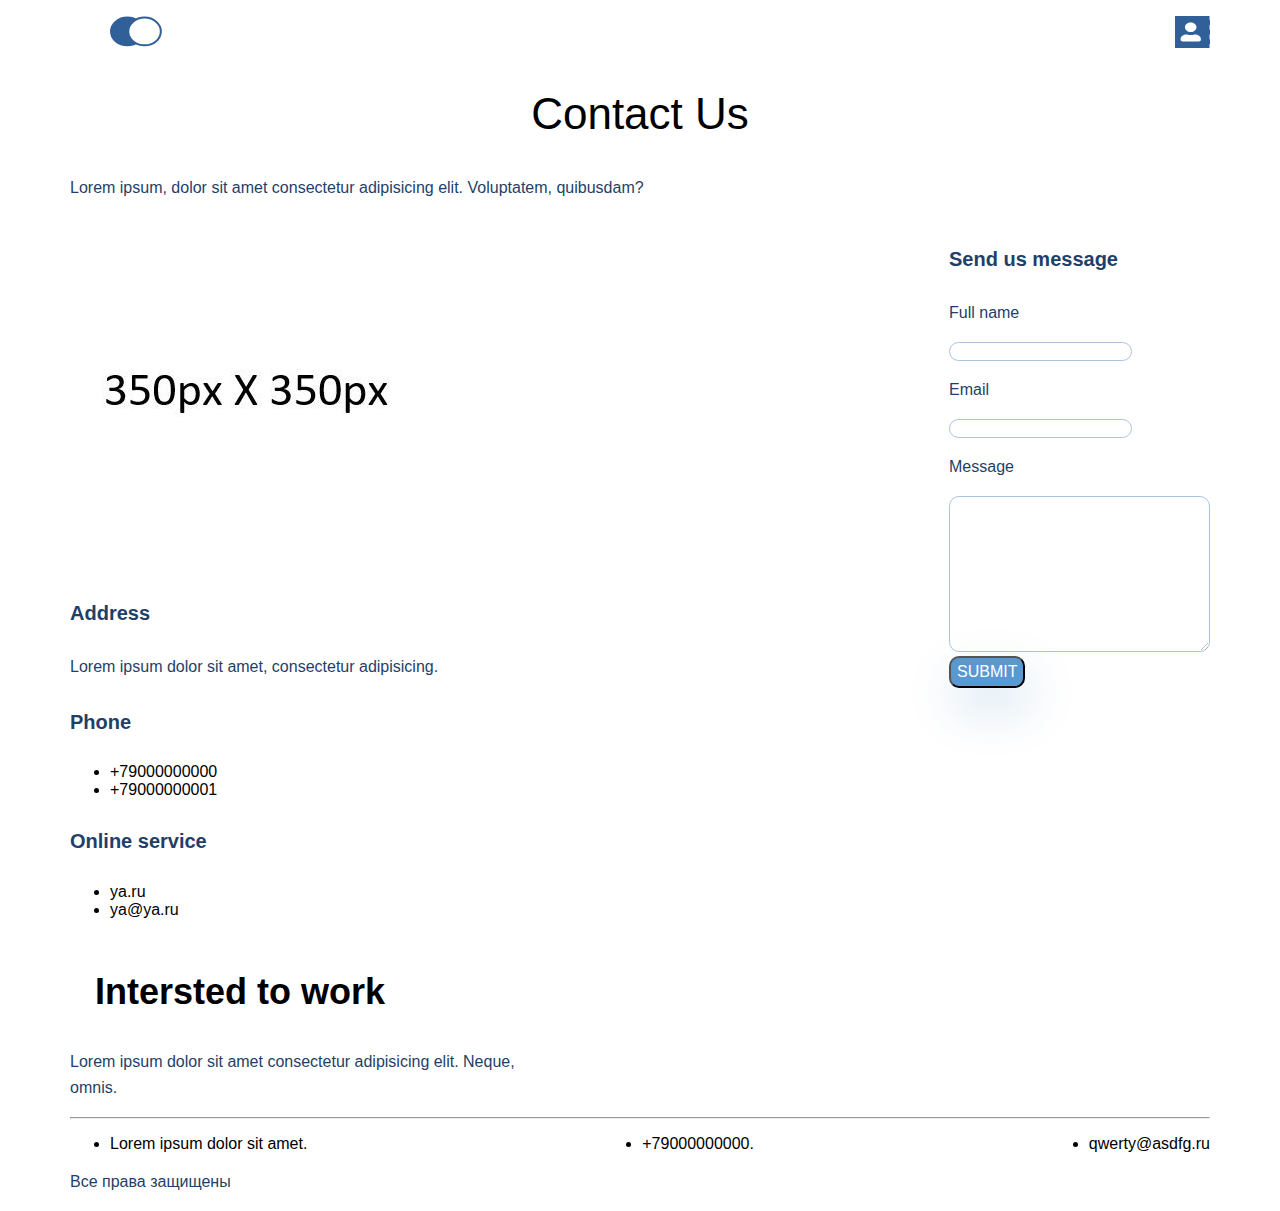
==== html_css/contacts.html @ d255c2b1 "First commit" ====
<!DOCTYPE html>
<html lang="en">

<head>
    <meta charset="UTF-8">
    <meta http-equiv="X-UA-Compatible" content="IE=edge">
    <meta name="viewport" content="width=device-width, initial-scale=1.0">
    <title>Document</title>
    <link rel="stylesheet" href="style/style.css">
</head>

<body>
    <div class="container">
        <ul class="header">
            <li><a href="index.html"><img src="img/index_logo.svg" alt="Главная"></a></li>
            <li><a href="contacts.html"><img src="img/contacts_logo.svg" alt="Контакты"> </a></li>
        </ul>
    </div>
    <div class="contacts-header">
        <div class="container">
            <h2 class="heading-contacts">Contact Us</h2>
            <p class="text">Lorem ipsum, dolor sit amet consectetur adipisicing elit. Voluptatem, quibusdam?</p>
        </div>
    </div>
    <form action="#" class="container main">
        <div class="contacts-info">
            <img src="img/pic1.jpg">
            <h4 class="heading_mini">Address</h4>
            <p class="text">Lorem ipsum dolor sit amet, consectetur adipisicing.</p>
            <h4 class="heading_mini">Phone</h4>
            <ul>
                <li>+79000000000</li>
                <li>+79000000001</li>
            </ul>
            <h4 class="heading_mini">Online service</h4>
            <ul>
                <li>ya.ru</li>
                <li>ya@ya.ru</li>
            </ul>
        </div>
        <div class="form">
            <h4 class="heading_mini">Send us message</h4>
            <p class="text">Full name</p>
            <input class="input-text" type="text"><br>
            <p class="text">Email</p>
            <input class="input-text" type="email"><br>
            <p class="text">Message</p>
            <textarea class="input-text" cols="30" rows="10"></textarea>
            <br>
            <button class="button_submit" type="submit">submit</button>
        </div>
    </form>
<div class="container">    
    <script type="text/javascript" charset="utf-8" async src="https://api-maps.yandex.ru/services/constructor/1.0/js/?um=constructor%3A6fbdcf0f5a4959bf9728d37d14512f66f73e826a084a526507cf31d2164d0740&amp;width=100%25&amp;height=400&amp;lang=ru_RU&amp;scroll=true">
    </script>
    <div class="footer">
        <div class="container">
            <div class="footer__top">
                <div class="footer__text">
                    <h3 class="heading footer__heading">Intersted to work</h3>
                    <p class="text">Lorem ipsum dolor sit amet consectetur adipisicing elit. Neque, omnis.</p>
                </div>
            </div>
            <hr>
            <div class="footer__bottom">
                <ul class="footer__info">
                    <li>Lorem ipsum dolor sit amet.</li>
                    <li>+79000000000.</li>
                    <li>qwerty@asdfg.ru</li>
                </ul>
                <div class="footer__copy">
                    <p class="text">Все права защищены</p>
            </div>
        </div>
    </div>



</body>

</html>
---- html_css/style/style.css ----
body {
    font-family: sans-serif;
    margin: 0;
    padding: 0;
}

.top__heading {
    font-size: 64px;
    color: #1f3f68;
    width: 510px;
}

.text {
    font-size: 16px;
    line-height: 26px;
    color: #1F3F68;
}

.top__heading {
    font-size: 64px;
    color: #1F3F68;
}

.heading-contacts {
    font-weight: 500;
    font-size: 44px;
    text-align: center;
}

.heading {
    font-size: 36px;
    text-align: center;
}

.heading_mini {
    font-size: 20px;
    line-height: 30px;
    color: #1F3F68;
}

.input-text {
    border: 1px solid #356EAD;
    box-sizing: border-box;
    border-radius: 10px;
    opacity: 0.4;
}

.button_submit {
    background: #5A98D0;
    box-shadow: 5px 20px 50px rgba(16, 112, 177, 0.2);
    border-radius: 10px;
    font-weight: 500;
    font-size: 16px;
    line-height: 26px;
    text-align: center;
    color: #FFFFFF;
    text-transform: uppercase;
}

.container {
    width: 1140px;
    margin: 0 auto;
}

.header {
    display: flex;
    justify-content: space-between;
    list-style: none;
}

.top__heading_text {
    width: 425px;
}

.card_box {
    display: flex;
    justify-content: space-between; 
}

.card {
    width: 359px;
}

.footer__heading{
    width: 340px;
}

.footer__text {
    width: 495px;
}

.footer__info {
    display: flex;
    justify-content: space-between;
}

.main {
    display: flex;
    justify-content: space-between;
}
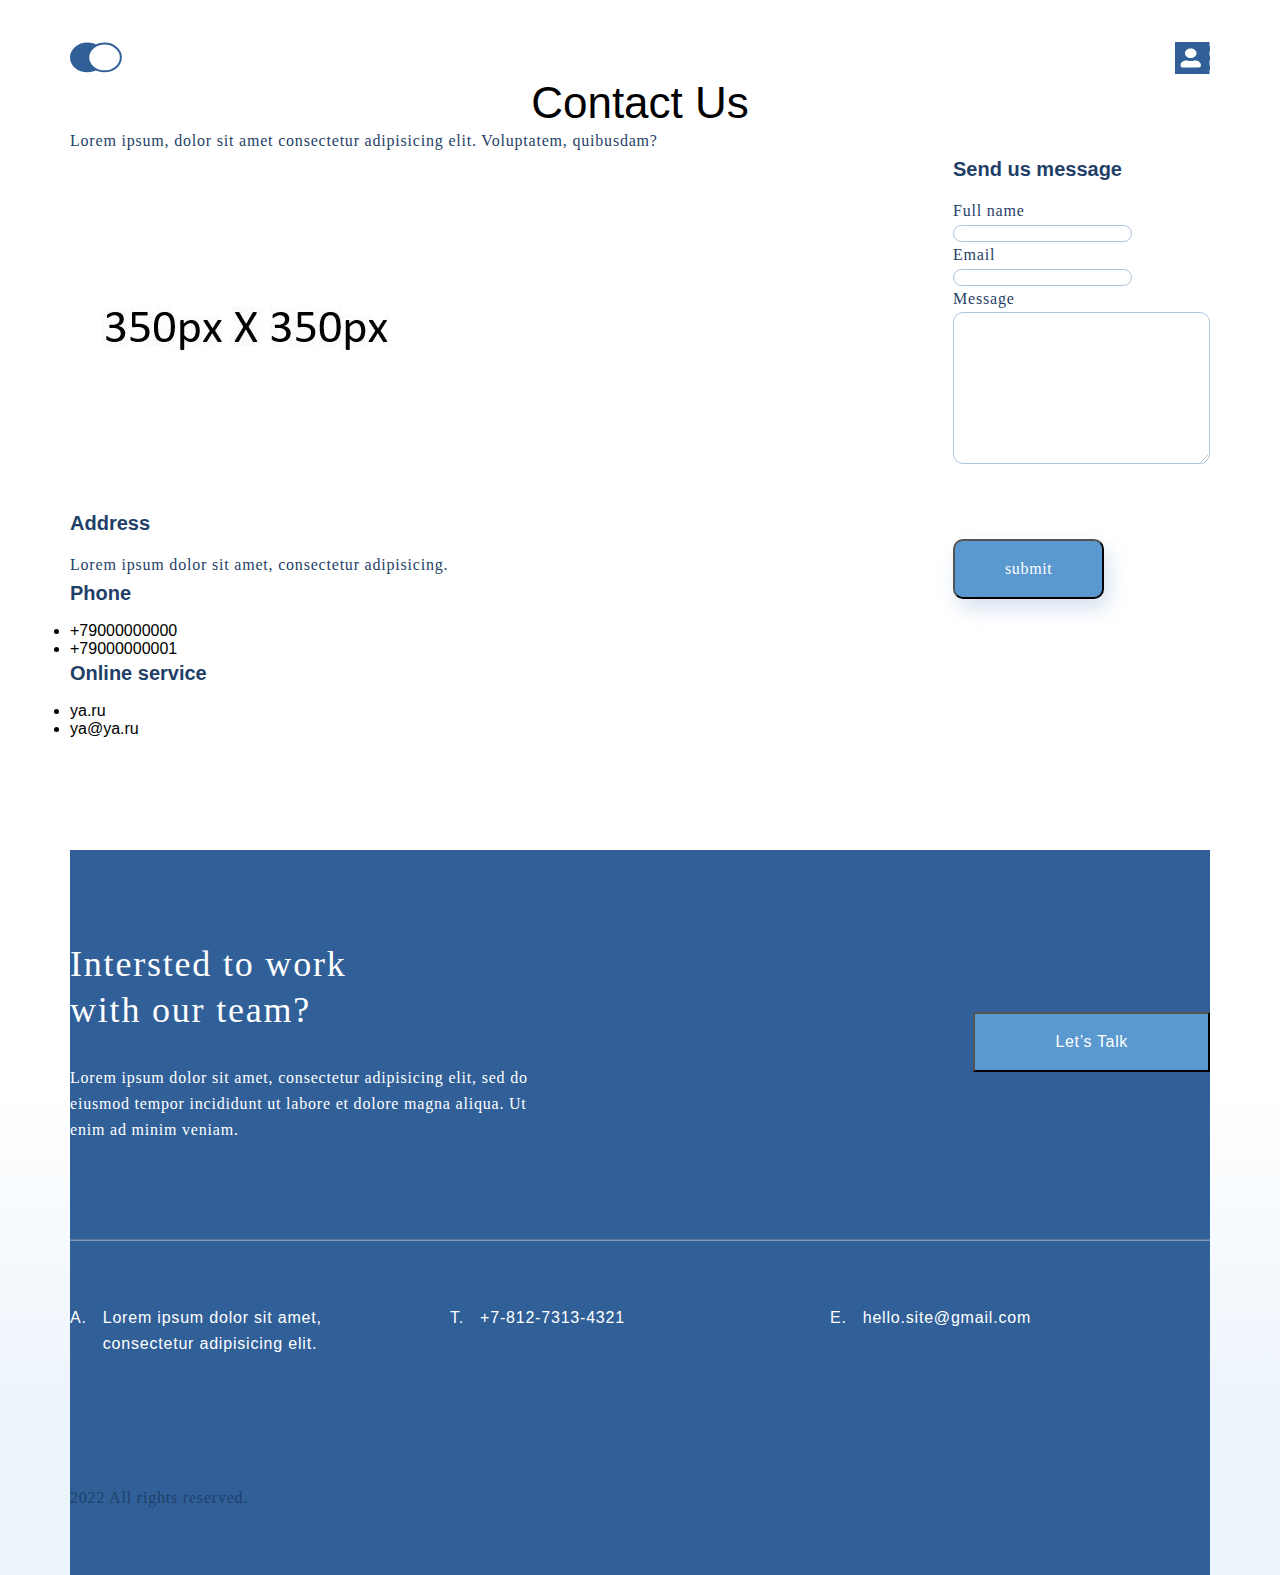
==== commit 4982c85b: "html_css" ====
--- a/html_css/contacts.html
+++ b/html_css/contacts.html
@@ -10,11 +10,13 @@
 </head>
 
 <body>
-    <div class="container">
-        <ul class="header">
-            <li><a href="index.html"><img src="img/index_logo.svg" alt="Главная"></a></li>
-            <li><a href="contacts.html"><img src="img/contacts_logo.svg" alt="Контакты"> </a></li>
-        </ul>
+    <div class="top">
+        <div class="container top__box">
+            <ul class="header">
+                <li><a href="index.html"><img src="img/index_logo.svg" alt="Главная"></a></li>
+                <li><a href="contacts.html" ><img src="img/contacts_logo.svg" alt="Контакты"> </a></li>
+            </ul>
+
     </div>
     <div class="contacts-header">
         <div class="container">
@@ -57,19 +59,21 @@
         <div class="container">
             <div class="footer__top">
                 <div class="footer__text">
-                    <h3 class="heading footer__heading">Intersted to work</h3>
-                    <p class="text">Lorem ipsum dolor sit amet consectetur adipisicing elit. Neque, omnis.</p>
+                    <h3 class="heading footer__heading">Intersted to work
+                        with our team?</h3>
+                    <p class="text footer_text_mini">Lorem ipsum dolor sit amet, consectetur adipisicing elit, sed do eiusmod tempor incididunt ut labore et dolore magna aliqua. Ut enim ad minim veniam.</p>
                 </div>
+                <button class="footer_button" type="submit">Let’s Talk</button>
             </div>
             <hr>
             <div class="footer__bottom">
                 <ul class="footer__info">
-                    <li>Lorem ipsum dolor sit amet.</li>
-                    <li>+79000000000.</li>
-                    <li>qwerty@asdfg.ru</li>
+                    <li class="footer__list">Lorem ipsum dolor sit amet, consectetur adipisicing elit.</li>
+                    <li class="footer__list">+7-812-7313-4321</li>
+                    <li class="footer__list">hello.site@gmail.com</li>
                 </ul>
                 <div class="footer__copy">
-                    <p class="text">Все права защищены</p>
+                    <p class="text footer__copy">2022 All rights reserved.<p>
             </div>
         </div>
     </div>
--- a/html_css/style/style.css
+++ b/html_css/style/style.css
@@ -1,7 +1,10 @@
+* {
+    margin: 0;
+    padding: 0;
+}
+
 body {
     font-family: sans-serif;
-    margin: 0;
-    padding: 0;
 }
 
 .top__heading {
@@ -14,11 +17,22 @@
     font-size: 16px;
     line-height: 26px;
     color: #1F3F68;
+    letter-spacing: 0.05em;
+    font-family: 'Roboto';
+    font-style: normal;
+    font-weight: 400;
 }
 
 .top__heading {
     font-size: 64px;
     color: #1F3F68;
+}
+
+.top__text{
+    color: #1F3F68;
+    opacity: 0.6;
+    width: 425px;
+
 }
 
 .heading-contacts {
@@ -30,12 +44,35 @@
 .heading {
     font-size: 36px;
     text-align: center;
+    font-family: 'Roboto';
+    font-style: normal;
+    font-weight: 300;
+    line-height: 46px;
+    letter-spacing: 0.05em;
+    color: #000000;
+}
+
+.card__link {
+    font-family: 'Roboto';
+    font-style: normal;
+    font-weight: 400;
+    font-size: 14px;
+    line-height: 30px;
+    letter-spacing: 0.05em;
+    color: #5A98D0;
+    text-decoration: none;
+
+}
+
+.what-we-do {
+    padding-top: 64px;
 }
 
 .heading_mini {
     font-size: 20px;
     line-height: 30px;
     color: #1F3F68;
+    margin-bottom: 14px;
 }
 
 .input-text {
@@ -43,58 +80,293 @@
     box-sizing: border-box;
     border-radius: 10px;
     opacity: 0.4;
-}
+}   
 
 .button_submit {
+    font-family: 'Roboto';
+    font-style: normal;
+    font-weight: 400;
+    font-size: 16px;
+    line-height: 26px;
+    text-align: center;
+    letter-spacing: 0.04em;
     background: #5A98D0;
+    box-shadow: 5px 10px 20px rgba(53, 110, 173, 0.2);
+    border-radius: 10px;
+    color: #FFFFFF;
+    padding: 15px 50px 15px 50px;
+    display: inline-block;
+    margin-top: 71px;
+}
+
+.container {
+    max-width: 1140px;
+    margin: 0 auto;
+}
+
+.top {
+    min-height: 768px;
+    background: linear-gradient(0deg, #EBF3FB 8.84%, rgba(152, 195, 232, 0) 31.12%);
+    flex-grow: 1;
+    flex-direction: column;
+}
+
+.header {
+    display: flex;
+    justify-content: space-between;
+    list-style: none;
+    padding-top: 42px;
+}
+
+.top__heading {
+    font-family: 'Roboto';
+    font-style: normal;
+    font-weight: 300;
+    font-size: 64px;
+    line-height: 74px;
+    letter-spacing: 0.04em;
+    color: #1F3F68;
+    margin-bottom: 32px;
+}
+
+    
+
+.top__info {
+    flex-grow: 1;
+    padding-top: 115px;
+    background-image: url(../img/illustration.svg);
+    background-repeat: no-repeat;
+    background-position: right center;
+    background-size: 44%;
+    
+}
+
+
+
+.card_box {
+    display: flex;
+    justify-content: space-between;
+    padding-top: 64px;
+    padding-bottom: 64px; 
+    
+}
+
+.card {
+    width: 359px;
+    background: #FFFFFF;
     box-shadow: 5px 20px 50px rgba(16, 112, 177, 0.2);
     border-radius: 10px;
-    font-weight: 500;
+    padding: 44px 32px;
+    box-sizing: border-box;
+    display: flex;
+    flex-direction: column; 
+    
+}
+
+.card_img {
+    align-self: center;
+    margin-bottom: 51px;
+}
+
+.footer__heading{
+    width: 340px;
+}
+
+.footer {
+    background: #316099;
+    padding-top: 91px;
+    padding-bottom: 64px;
+    margin-top: 112px;
+}
+
+.footer__top {
+    padding-bottom: 96px;
+    display: flex;
+    justify-content: space-between;
+    align-items: center;
+}
+
+.footer__text {
+    width: 495px;
+}
+
+.footer__heading {
+    width: 340px;
+    text-align: left;
+    color: #FFFFFF;
+    margin-bottom: 32px;
+}
+
+.footer_text_mini {
+    color: #FFFFFF;
+}
+
+.footer_button {
     font-size: 16px;
     line-height: 26px;
     text-align: center;
-    color: #FFFFFF;
-    text-transform: uppercase;
-}
-
-.container {
-    width: 1140px;
-    margin: 0 auto;
-}
-
-.header {
-    display: flex;
-    justify-content: space-between;
-    list-style: none;
-}
-
-.top__heading_text {
-    width: 425px;
-}
-
-.card_box {
-    display: flex;
-    justify-content: space-between; 
-}
-
-.card {
-    width: 359px;
-}
-
-.footer__heading{
-    width: 340px;
-}
-
-.footer__text {
-    width: 495px;
-}
+    letter-spacing: 0.04em;
+    color: #FFFFFF;
+    padding: 15px 80px;
+    background: #5a98d0;
+    text-decoration: none;
+}
+
+hr {
+    opacity: 0.4;
+}
+
 
 .footer__info {
     display: flex;
     justify-content: space-between;
+    margin-top: 64px;
+}
+
+.footer__list{
+    font-size: 16px;
+    line-height: 26px;
+    letter-spacing: 0.05em;
+    color: #FFFFFF;
+    flex-grow: 1;
+    flex-basis: 33.3333%;
+    list-style-type: none;
+    display: flex;
+    margin-right: 32px;
+
+}
+
+.footer__list:first-child::before {
+    content: 'A.';
+    display: block;
+    margin-right: 16px;
+}
+
+.footer__list:nth-child(2)::before{
+    content: 'T.';
+    display: block;
+    margin-right: 16px;
+}
+.footer__list:nth-child(3)::before{
+    content: 'E.';
+    display: block;
+    margin-right: 16px;
+}
+
+.footer__copy {
+    display: flex;
+    justify-content: space-between;
+    margin-top: 64px;
+}
+
+.footer__copy_text {
+    color: #FFFFFF;
+    opacity: 0.;
 }
 
 .main {
     display: flex;
     justify-content: space-between;
+}
+
+.text_project {
+    width: 75%;
+    margin: 32px auto 64px;
+    color: #000000;
+    opacity: 1;
+    text-align: center;
+}
+
+.project_item {
+    position: relative;
+}
+.project_pic {
+    width: 100%;
+}
+.project_text {
+    font-style: normal;
+    font-weight: 400;
+    font-size: 32px;
+    line-height: 46px;
+    text-align: right;
+    letter-spacing: 0.05em;
+    color: #FFFFFF;
+    position: absolute;
+    top: 64px;
+    right: 64px;
+    
+}
+
+.project__parent {
+    display: flex;
+    margin-top: 32px;
+    justify-content: space-between;
+}
+
+.text_down {
+    right: auto;
+    left: 32px;
+    top: 32px;
+    text-align: left    ;
+}
+
+.project_info {
+    margin-bottom: 64px;
+}
+
+
+@media (max-width: 1024px) {
+    .container {
+        padding-left: 32px;
+        padding-right: 32px;
+    }
+
+    .top {
+        min-height: 376px;
+        padding-bottom: 41px;
+    }
+
+
+    .top__info{
+        background-position: right 250px;
+    }
+}
+
+
+
+@media (max-width: 667px) {
+
+
+    .header {
+        padding-top: 24px;
+    }
+
+    .top__info {
+        padding-top: 36px;
+        display: flex;
+        flex-direction: column;
+        align-items: center;
+        background-image: none;
+    }
+    
+    
+    .top__heading {
+        width: 100%;
+        font-size: 32px;
+        line-height: 37px;
+        margin-bottom: 12px;
+        text-align: center;
+    }
+    
+    .top__text {
+        width: 100%;
+        text-align: center;
+
+    }
+
+    .button_submit {
+        font-size: 12px;
+        line-height: 26px;
+        padding: 0 8px;
+    }
 }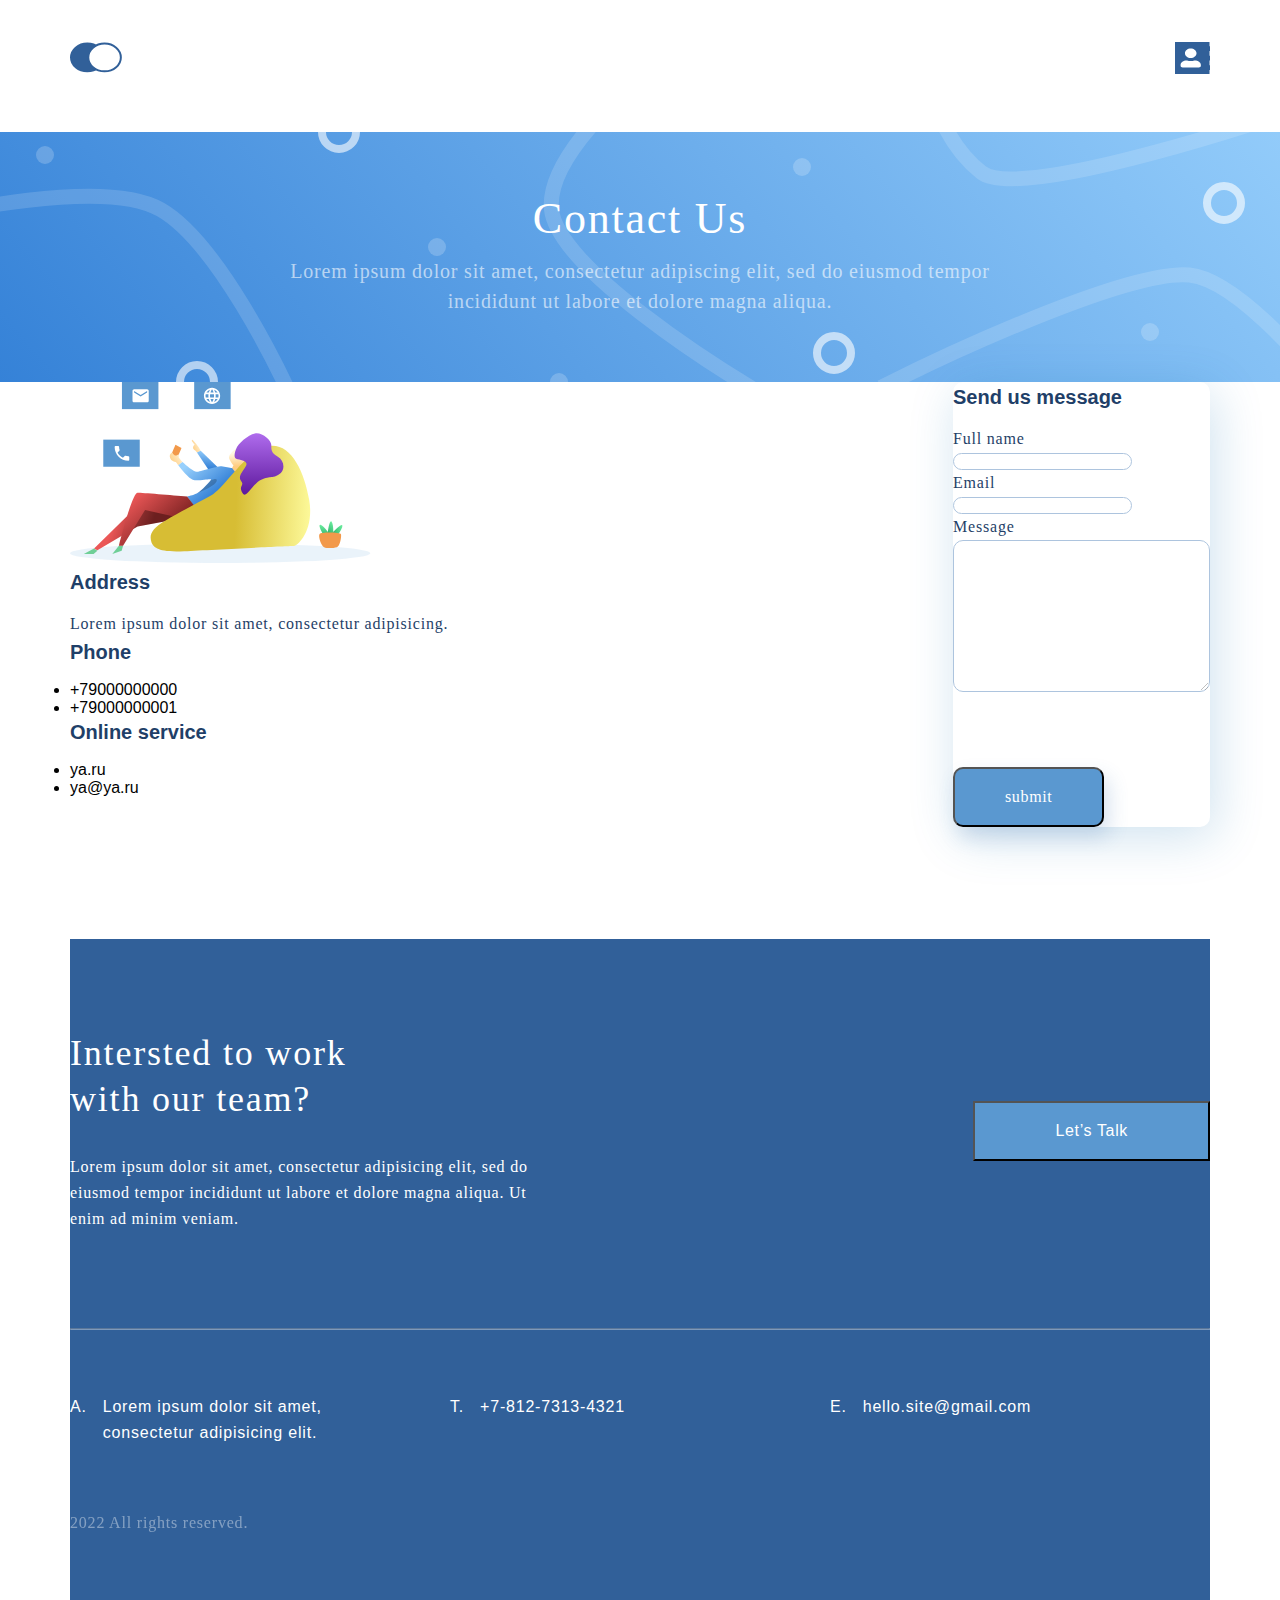
==== commit 53aba86f: "1.03" ====
--- a/html_css/contacts.html
+++ b/html_css/contacts.html
@@ -10,23 +10,23 @@
 </head>
 
 <body>
-    <div class="top">
+    <div class="top contacts_top">
         <div class="container top__box">
             <ul class="header">
                 <li><a href="index.html"><img src="img/index_logo.svg" alt="Главная"></a></li>
                 <li><a href="contacts.html" ><img src="img/contacts_logo.svg" alt="Контакты"> </a></li>
             </ul>
-
+        </div>    
     </div>
-    <div class="contacts-header">
+    <div class="contacts_header">
         <div class="container">
             <h2 class="heading-contacts">Contact Us</h2>
-            <p class="text">Lorem ipsum, dolor sit amet consectetur adipisicing elit. Voluptatem, quibusdam?</p>
+            <p class="text contacts_us_text">Lorem ipsum dolor sit amet, consectetur adipiscing elit, sed do eiusmod tempor incididunt ut labore et dolore magna aliqua. </p>
         </div>
     </div>
     <form action="#" class="container main">
         <div class="contacts-info">
-            <img src="img/pic1.jpg">
+            <img src="img/contacts_pic_left.svg">
             <h4 class="heading_mini">Address</h4>
             <p class="text">Lorem ipsum dolor sit amet, consectetur adipisicing.</p>
             <h4 class="heading_mini">Phone</h4>
@@ -73,7 +73,7 @@
                     <li class="footer__list">hello.site@gmail.com</li>
                 </ul>
                 <div class="footer__copy">
-                    <p class="text footer__copy">2022 All rights reserved.<p>
+                    <p class="text footer__copy_text">2022 All rights reserved.<p>
             </div>
         </div>
     </div>
--- a/html_css/style/style.css
+++ b/html_css/style/style.css
@@ -147,7 +147,7 @@
     display: flex;
     justify-content: space-between;
     padding-top: 64px;
-    padding-bottom: 64px; 
+    padding-bottom: 64px;
     
 }
 
@@ -187,11 +187,11 @@
 }
 
 .footer__text {
-    width: 495px;
+    max-width: 495px;
 }
 
 .footer__heading {
-    width: 340px;
+    max-width: 340px;
     text-align: left;
     color: #FFFFFF;
     margin-bottom: 32px;
@@ -254,14 +254,12 @@
 }
 
 .footer__copy {
-    display: flex;
-    justify-content: space-between;
     margin-top: 64px;
 }
 
 .footer__copy_text {
     color: #FFFFFF;
-    opacity: 0.;
+    opacity: 0.4;
 }
 
 .main {
@@ -281,7 +279,7 @@
     position: relative;
 }
 .project_pic {
-    width: 100%;
+    width: 97%;
 }
 .project_text {
     font-style: normal;
@@ -315,6 +313,58 @@
 }
 
 
+
+
+
+
+.contacts_top {
+    background: none;
+    min-height: 0%;
+    margin-bottom: 54px;
+}
+
+.contacts_header {
+    background-image: url(../img/contactUs.svg);
+    background-repeat: no-repeat;
+    background-position: center;
+    height: 250px;
+    display: flex;
+}
+
+.heading-contacts {
+    font-family: 'Roboto';
+    font-style: normal;
+    font-weight: 500;
+    font-size: 44px;
+    line-height: 74px;
+    text-align: center;
+    letter-spacing: 0.04em;
+    color: #FFFFFF;
+    padding-top: 50px;
+
+}
+
+.contacts_us_text {
+    font-family: 'Roboto';
+    font-style: normal;
+    font-weight: 400;
+    font-size: 20px;
+    line-height: 30px;
+    text-align: center;
+    letter-spacing: 0.04em;
+    color: rgba(255, 255, 255, 0.6);
+    max-width: 780px;
+
+}
+
+
+.form {
+    background: #FFFFFF;
+    box-shadow: 5px 10px 50px rgba(16, 112, 177, 0.2);
+    border-radius: 10px;
+}
+
+
 @media (max-width: 1024px) {
     .container {
         padding-left: 32px;
@@ -330,6 +380,42 @@
     .top__info{
         background-position: right 250px;
     }
+
+    .card_box {
+        flex-direction: column;
+        align-items: center;
+    }
+
+    .card {
+        margin-bottom: 32px;
+    }
+
+    .footer {
+        padding-top: 48px;
+    }
+
+    .footer_button {
+        padding: 4px 31px;
+    }
+
+    .footer__top {
+        justify-content: space-around;  
+    }
+
+    .footer__info {
+        flex-direction: column;
+    }
+
+    .footer__list {
+        margin-bottom: 24px;
+    }
+
+    .footer__copy {
+        margin-top: 48px;
+    }
+
+
+
 }
 
 
@@ -369,4 +455,82 @@
         line-height: 26px;
         padding: 0 8px;
     }
+
+    .heading {
+        font-size: 24px;
+        line-height: 28px;
+    }
+
+    .what-we-do {
+        padding-top: 48px;
+    }
+
+    .card_box {
+        padding-top: 32px;
+    }
+
+    .card {
+        width: 100%;
+    }
+
+    .text_project {
+        width: 100%;
+    }
+
+    .project_text {
+        font-size: 16px;
+        line-height: 19px;
+        top: 16px;
+        right: 16px;
+    }
+
+    .text_down {
+        left: 16px;  
+    }
+
+    .project__parent {
+        flex-direction: column;
+        margin-top: 16px;
+    }
+
+    .project_item {
+        margin-bottom: 16px;
+    }
+
+    .footer__heading {
+        text-align: center;
+        width: 75%;
+        margin: 0 auto 32px;
+    }
+
+    .footer {
+        padding-top: 16px;
+        padding-bottom: 32px;
+        margin-top: 64px;
+    }
+
+    .footer__top {
+        flex-direction: column;
+        padding-bottom: 40px;
+
+    }
+
+    .footer__text {
+        width: 100%;
+    }
+
+    .footer_text_mini {
+        text-align: center;
+        margin-bottom: 40px;
+    }
+
+    .footer__info {
+        flex-direction: column;
+        align-items: left ;
+        margin-top: 32px;
+    }
+
+    .footer__list {
+        margin-bottom: 18px;
+    }
 }